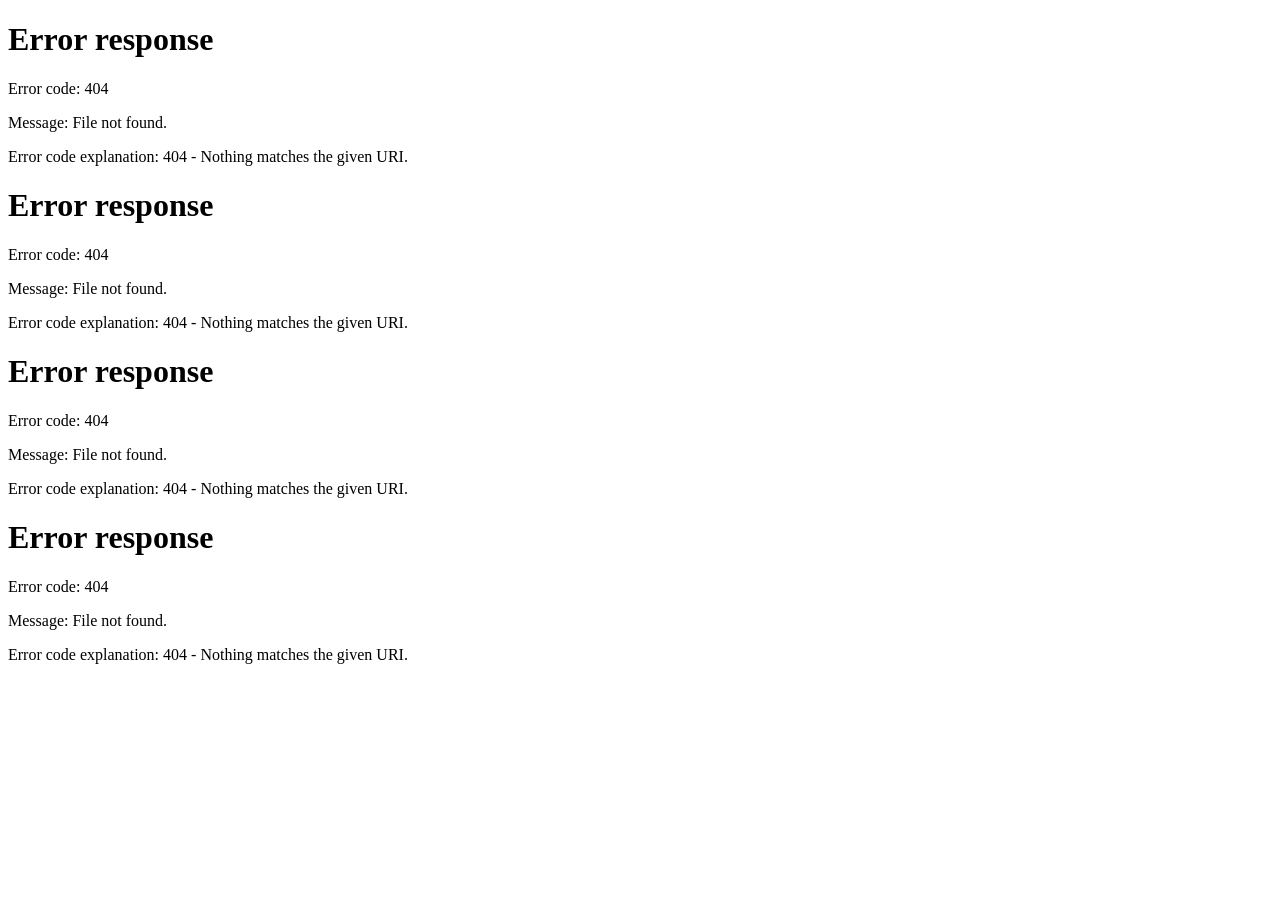
==== index.html @ af8b37d1 "Initial commit" ====
<!DOCTYPE html>
<html lang="en">
<head>
  <meta charset="UTF-8" />
  <title>Landing Page</title>
  <link rel="stylesheet" href="style.css" />
</head>

<body>
  <div id="hero"></div>
  <div id="features"></div>
  <div id="pricing"></div>
  <div id="contact"></div>

  <script>
    function loadSection(id, file) {
      fetch(file)
        .then((res) => res.text())
        .then((html) => {
          document.getElementById(id).innerHTML = html;
        });
    }

    loadSection("hero", "sections/hero.html");
    loadSection("features", "sections/features.html");
    loadSection("pricing", "sections/pricing.html");
    loadSection("contact", "sections/contact.html");
  </script>
</body>
</html>
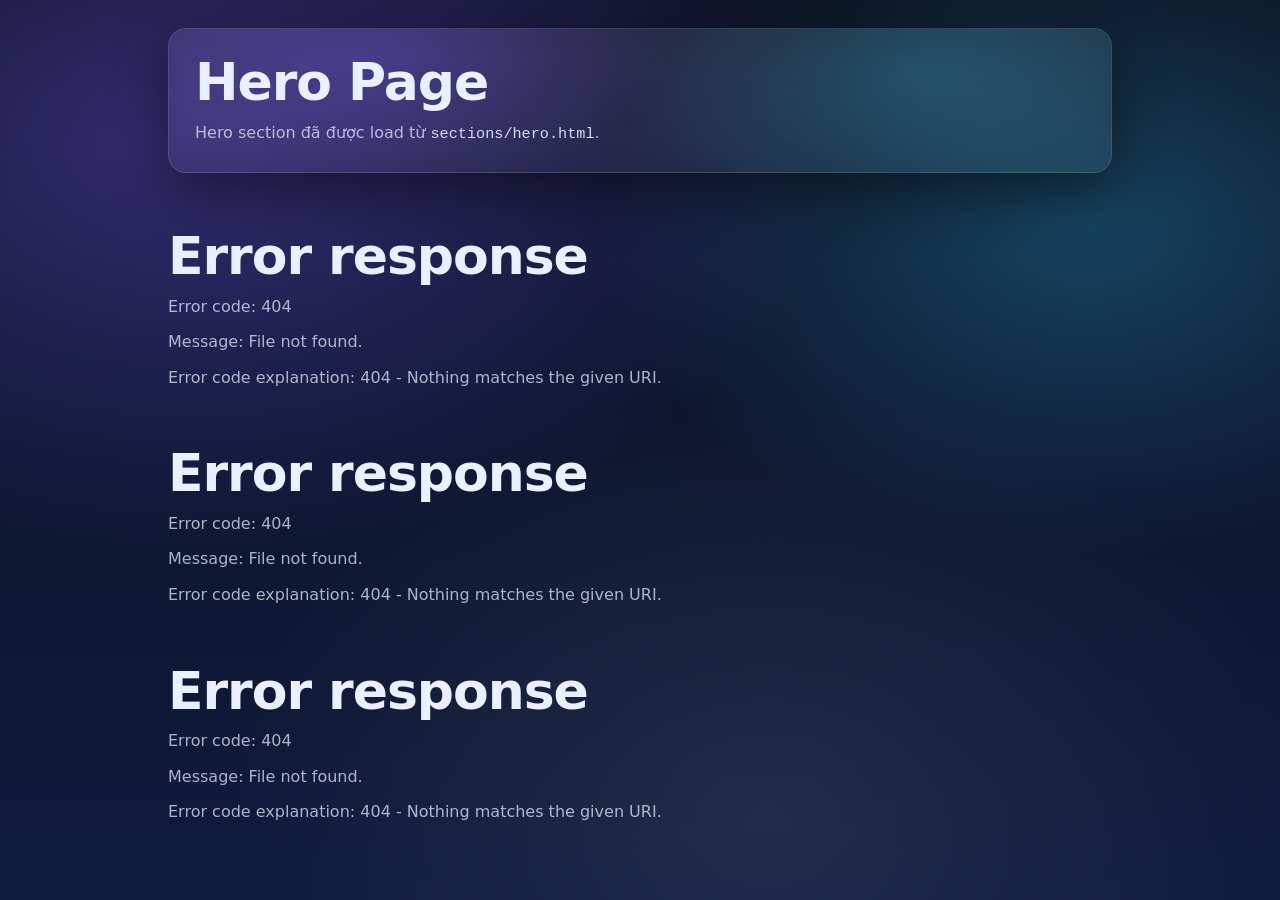
==== commit 8c2d3d59: "feat(hero): add text for section hero" ====
--- a/index.html
+++ b/index.html
@@ -1,5 +1,6 @@
 <!DOCTYPE html>
 <html lang="en">
+
 <head>
   <meta charset="UTF-8" />
   <title>Landing Page</title>
@@ -27,4 +28,5 @@
     loadSection("contact", "sections/contact.html");
   </script>
 </body>
-</html>
+
+</html>
--- a/style.css
+++ b/style.css
@@ -0,0 +1,180 @@
+/* Base */
+:root {
+    --bg0: #0b1020;
+    --bg1: #0f1b3d;
+    --card: rgba(255, 255, 255, .08);
+    --card2: rgba(255, 255, 255, .12);
+    --text: #eaf0ff;
+    --muted: rgba(234, 240, 255, .72);
+    --brand: #7c5cff;
+    --brand2: #35d1ff;
+    --shadow: 0 18px 55px rgba(0, 0, 0, .45);
+    --radius: 18px;
+}
+
+* {
+    box-sizing: border-box;
+}
+
+html {
+    scroll-behavior: smooth;
+}
+
+body {
+    margin: 0;
+    font-family: ui-sans-serif, system-ui, -apple-system, Segoe UI, Roboto, Arial, "Noto Sans", "Helvetica Neue", sans-serif;
+    color: var(--text);
+    background:
+        radial-gradient(1100px 700px at 15% 15%, rgba(124, 92, 255, .35), transparent 60%),
+        radial-gradient(900px 600px at 85% 25%, rgba(53, 209, 255, .25), transparent 55%),
+        radial-gradient(900px 700px at 60% 90%, rgba(255, 255, 255, .08), transparent 60%),
+        linear-gradient(180deg, var(--bg0), var(--bg1));
+    min-height: 100vh;
+}
+
+code {
+    font-family: ui-monospace, SFMono-Regular, Menlo, Monaco, Consolas, "Liberation Mono", "Courier New", monospace;
+    font-size: .95em;
+    color: rgba(234, 240, 255, .9);
+}
+
+/* Layout */
+#hero,
+#features,
+#pricing,
+#contact {
+    max-width: 980px;
+    margin: 0 auto;
+    padding: 28px 18px;
+}
+
+section {
+    background: linear-gradient(180deg, var(--card), rgba(255, 255, 255, .05));
+    border: 1px solid rgba(255, 255, 255, .12);
+    border-radius: var(--radius);
+    box-shadow: var(--shadow);
+    padding: 26px;
+    backdrop-filter: blur(10px);
+}
+
+h1,
+h2,
+h3 {
+    margin: 0 0 10px 0;
+    letter-spacing: -0.02em;
+}
+
+h1 {
+    font-size: clamp(34px, 5vw, 52px);
+    line-height: 1.05;
+}
+
+h2 {
+    font-size: clamp(24px, 3.2vw, 30px);
+}
+
+p {
+    margin: 10px 0 0 0;
+    color: var(--muted);
+    line-height: 1.6;
+}
+
+ul {
+    margin: 12px 0 0 18px;
+    color: var(--muted);
+}
+
+li {
+    margin: 8px 0;
+}
+
+/* Hero look */
+.hero {
+    position: relative;
+    overflow: hidden;
+}
+
+.hero::after {
+    content: "";
+    position: absolute;
+    inset: -2px;
+    background: radial-gradient(520px 220px at 20% 20%, rgba(124, 92, 255, .25), transparent 60%),
+        radial-gradient(520px 260px at 80% 30%, rgba(53, 209, 255, .18), transparent 60%);
+    pointer-events: none;
+}
+
+.hero-content {
+    position: relative;
+    z-index: 1;
+}
+
+/* Pricing cards */
+.pricing-grid {
+    display: grid;
+    grid-template-columns: repeat(3, minmax(0, 1fr));
+    gap: 14px;
+    margin-top: 14px;
+}
+
+.pricing-card {
+    background: linear-gradient(180deg, var(--card2), rgba(255, 255, 255, .04));
+    border: 1px solid rgba(255, 255, 255, .14);
+    border-radius: 16px;
+    padding: 16px;
+    transition: transform .2s ease, border-color .2s ease, background .2s ease;
+}
+
+.pricing-card p {
+    font-size: 22px;
+    margin-top: 6px;
+    color: rgba(234, 240, 255, .95);
+}
+
+.pricing-card:hover {
+    transform: translateY(-4px);
+    border-color: rgba(124, 92, 255, .55);
+    background: linear-gradient(180deg, rgba(124, 92, 255, .18), rgba(255, 255, 255, .04));
+}
+
+/* Subtle entrance animation (triggers when HTML is injected) */
+@keyframes fadeUp {
+    from {
+        opacity: 0;
+        transform: translateY(10px);
+    }
+
+    to {
+        opacity: 1;
+        transform: translateY(0);
+    }
+}
+
+#hero>*,
+#features>*,
+#pricing>*,
+#contact>* {
+    animation: fadeUp .55s ease both;
+}
+
+#features>* {
+    animation-delay: .06s;
+}
+
+#pricing>* {
+    animation-delay: .12s;
+}
+
+#contact>* {
+    animation-delay: .18s;
+}
+
+/* Responsive */
+@media (max-width: 860px) {
+    .pricing-grid {
+        grid-template-columns: 1fr;
+    }
+
+    section {
+        padding: 20px;
+    }
+}
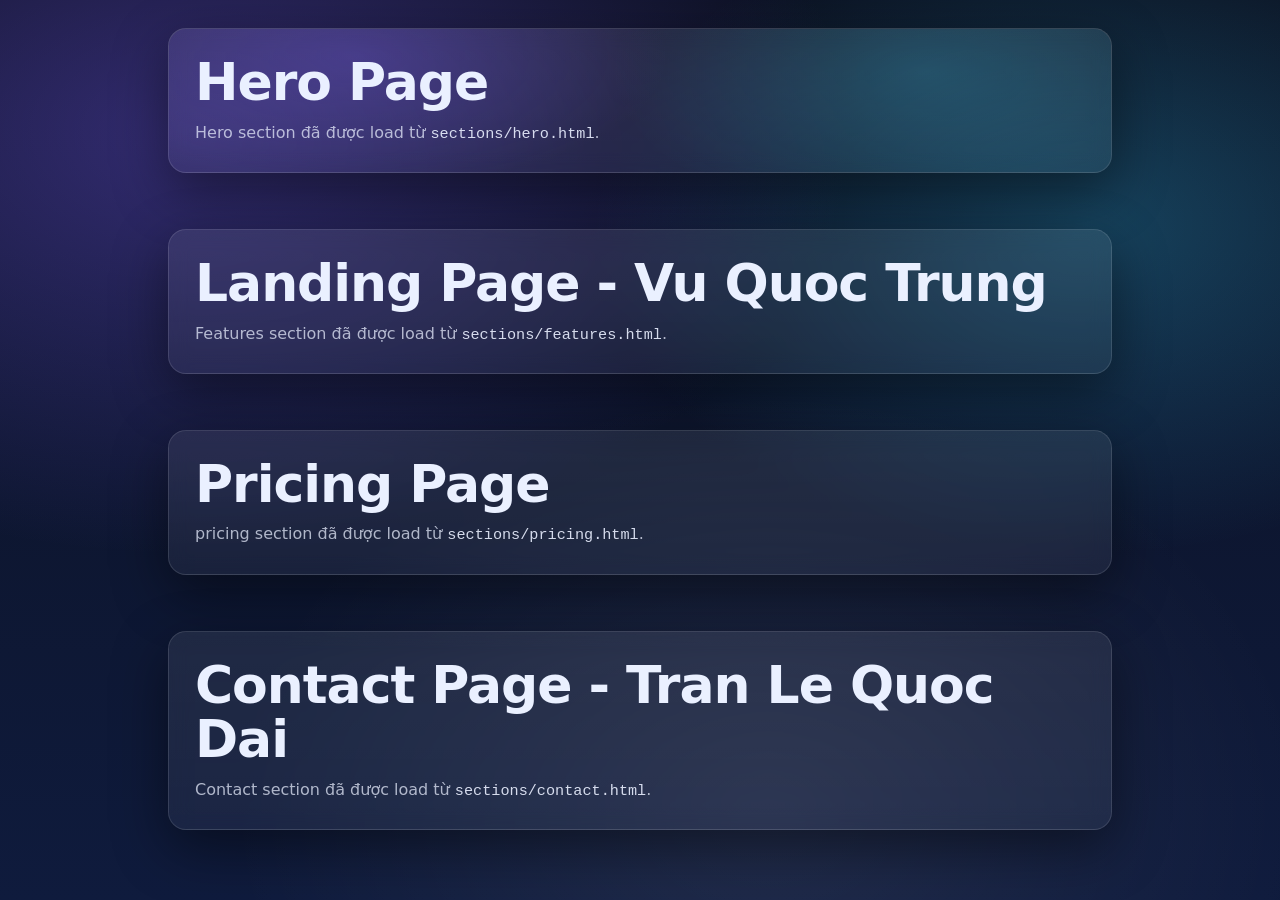
==== commit fb9ca47b: "fix(index): change title & section location" ====
--- a/index.html
+++ b/index.html
@@ -3,7 +3,7 @@
 
 <head>
   <meta charset="UTF-8" />
-  <title>Landing Page</title>
+  <title>Landing Page 2</title>
   <link rel="stylesheet" href="style.css" />
 </head>
 
@@ -22,10 +22,11 @@
         });
     }
 
+    loadSection("contact", "sections/contact.html");
     loadSection("hero", "sections/hero.html");
     loadSection("features", "sections/features.html");
     loadSection("pricing", "sections/pricing.html");
-    loadSection("contact", "sections/contact.html");
+
   </script>
 </body>
 
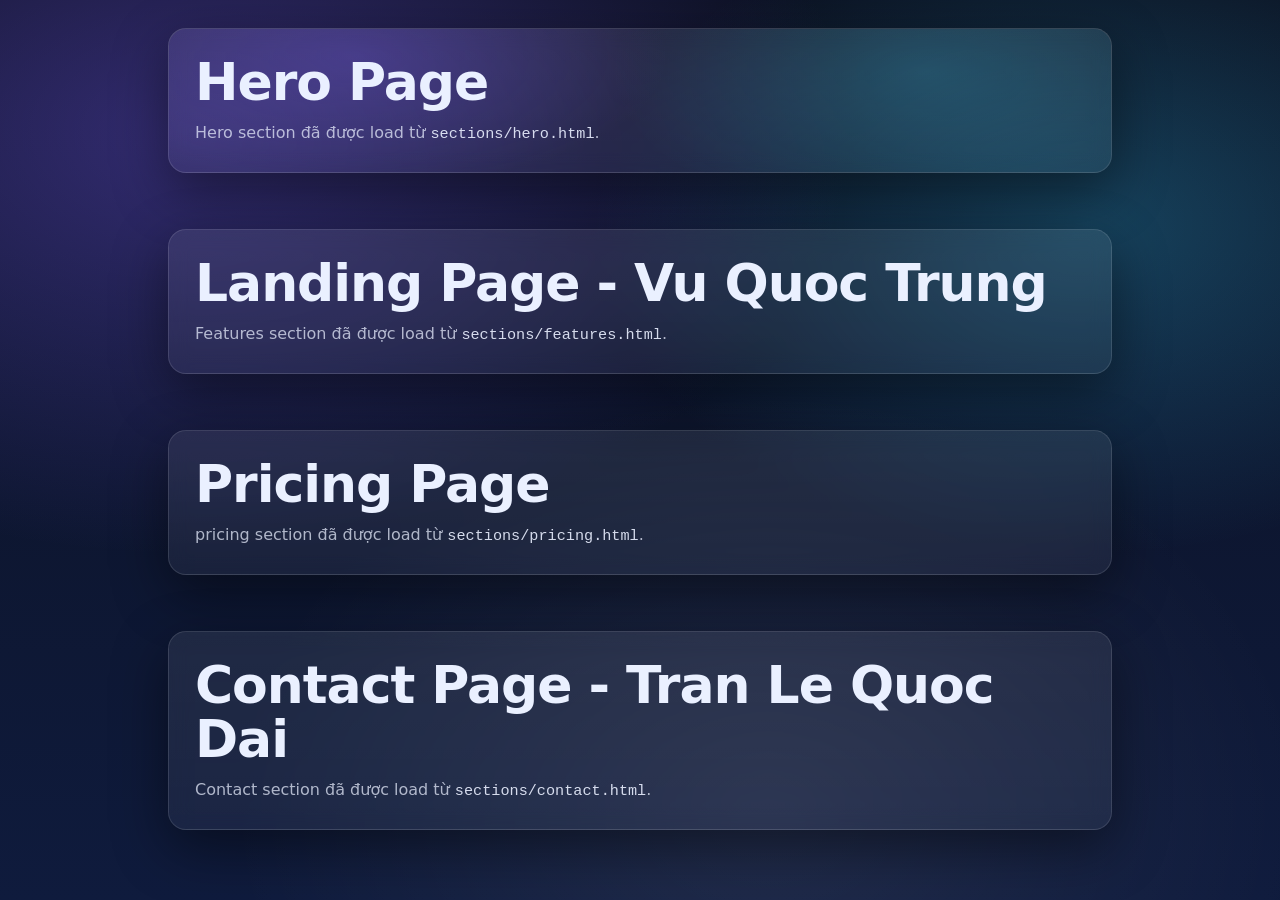
==== commit eb3f703a: "Merge pull request #4 from MaxTrann/feature/dai Feature/dai" ====
--- a/index.html
+++ b/index.html
@@ -1,9 +1,8 @@
 <!DOCTYPE html>
 <html lang="en">
-
 <head>
   <meta charset="UTF-8" />
-  <title>Landing Page 2</title>
+  <title>Landing Page 1</title>
   <link rel="stylesheet" href="style.css" />
 </head>
 
@@ -22,12 +21,10 @@
         });
     }
 
-    loadSection("contact", "sections/contact.html");
+    loadSection("pricing", "sections/pricing.html");
     loadSection("hero", "sections/hero.html");
     loadSection("features", "sections/features.html");
-    loadSection("pricing", "sections/pricing.html");
-
+    loadSection("contact", "sections/contact.html");
   </script>
 </body>
-
-</html>+</html>
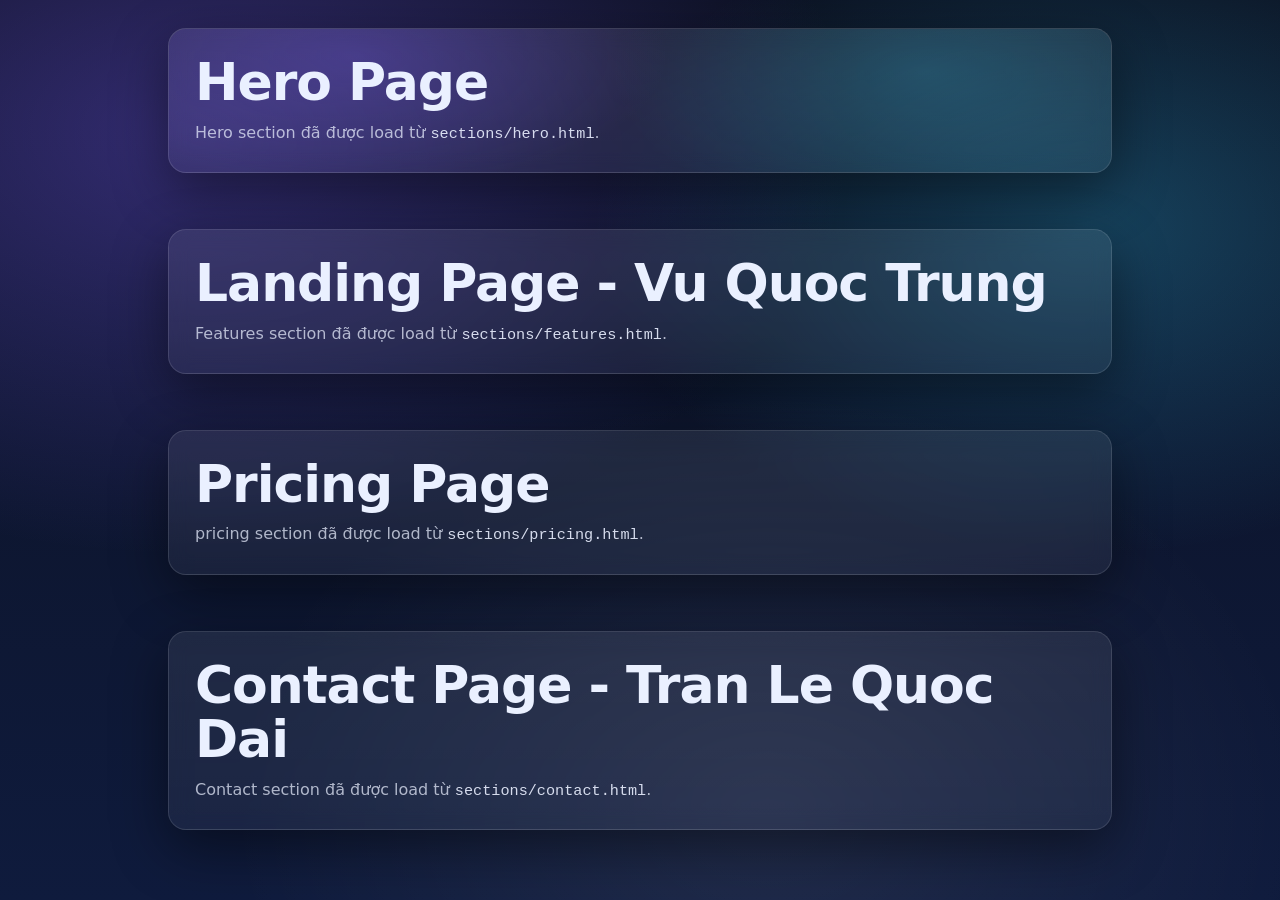
==== commit aa58e698: "Merge branch 'develop' into feature/binh" ====
--- a/index.html
+++ b/index.html
@@ -1,5 +1,6 @@
 <!DOCTYPE html>
 <html lang="en">
+
 <head>
   <meta charset="UTF-8" />
   <title>Landing Page 1</title>
@@ -21,10 +22,12 @@
         });
     }
 
-    loadSection("pricing", "sections/pricing.html");
+    loadSection("contact", "sections/contact.html");
     loadSection("hero", "sections/hero.html");
     loadSection("features", "sections/features.html");
-    loadSection("contact", "sections/contact.html");
+    loadSection("pricing", "sections/pricing.html");
+
   </script>
 </body>
-</html>
+
+</html>
